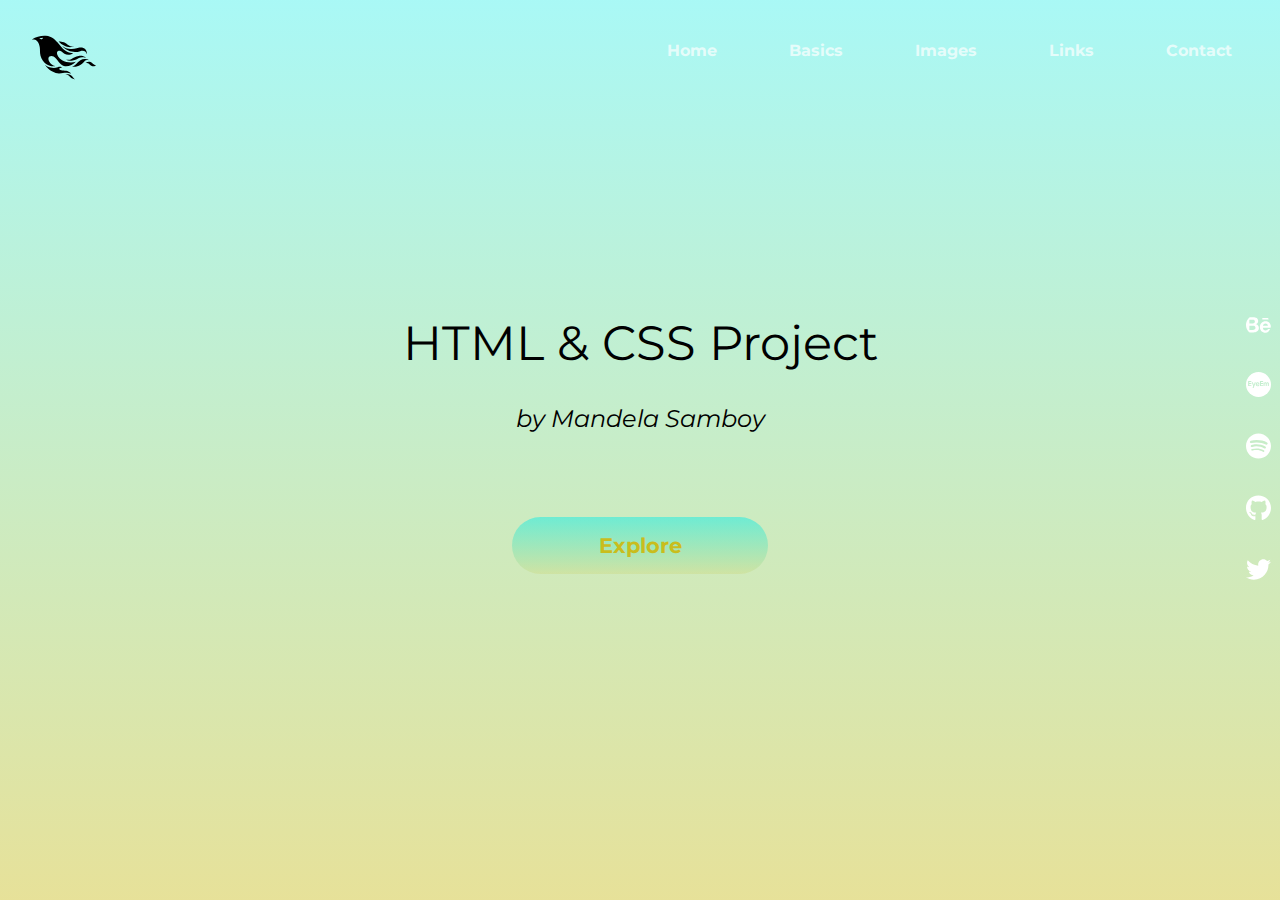
==== index.html @ d1c1d784 "Css compressed" ====
<!DOCTYPE html>
<html lang="en">
  <head>
    <!-- Meta -->
    <meta charset="UTF-8">
    <meta name="viewport" content="width=device-width, initial-scale=1.0">
    <meta http-equiv="X-UA-Compatible" content="ie=edge">
    <meta name="description" content="Website to improve skills creating layouts applying the latest features of HTML5  and CSS3. Applying an organized syntax in HTML and Positioning, Flexbox and Grid features in CSS.">
    <meta name="keywords" content="html, css, sass, layout, flex, grid">
    <!-- Title -->
    <title>Genesis Mandela | Make HTML & CSS easy</title>
    <!-- Style -->
    <link rel="stylesheet" href="css/min-main.css">
    <!-- Font -->
    <link href="https://fonts.googleapis.com/css2?family=Montserrat:ital,wght@0,400;0,500;1,300&family=Roboto&display=swap" rel="stylesheet">
    <!-- Google Analytics -->
    <script async src="https://www.googletagmanager.com/gtag/js?id=UA-159180375-1"></script>
    <script>
      window.dataLayer = window.dataLayer || [];

      function gtag() {
        dataLayer.push(arguments);
      }
      gtag('js', new Date());
      gtag('config', 'UA-159180375-1');
    </script>
  </head>
  <body>
    <!-- Header -->
    <header id="main-header" class="header-home">
      <!-- Navigation Menu -->
      <nav id="main-navigation">
        <ul id="nav-list">
          <li class="nav-item"><a class="nav-link" href="index.html">Home</a></li>
          <li class="nav-item"><a class="nav-link" href="web-pages-folder/basics.html">Basics</a></li>
          <li class="nav-item"><a class="nav-link" href="web-pages-folder/images.html">Images</a></li>
          <li class="nav-item"><a class="nav-link" href="web-pages-folder/links.html">Links</a></li>
          <li class="nav-item"><a class="nav-link" href="contact.html">Contact</a></li>
        </ul>
      <!-- Navigation Burger -->
        <div id="nav-burger">
          <div class="nav-burger-lines"></div>
          <div class="nav-burger-lines"></div>
          <div class="nav-burger-lines"></div>
        </div>
      <!-- Navigation Logo -->
        <a id="logo-container" href="index.html">
          <img id="logo-img" src="images/logo.svg" alt="main-logo">
        </a>
      </nav>
      <!-- Main Title -->
        <div id="title-container">
          <h1 id="main-title">
            <span class="span span-1">HTML & CSS Project</span>
            <span class="span span-2">by Mandela Samboy</span>
          </h1>
          <a class="btn" href="web-pages-folder/basics.html">Explore</a>
        </div>
      <!-- Social Media -->
        <div id="social-media-container">
          <a class="social-link" href="https://www.behance.net/mandelasamboy" target="_blank">
            <img class="social-img circle" src="images/behance.svg" alt="Behance"> </a>
          <a class="social-link" href="https://www.eyeem.com/u/genesismandela" target="_blank">
            <img class="social-img circle" src="images/eyeem.svg" alt="EyeEm"> </a>
          <a class="social-link" href="https://open.spotify.com/user/mande6910?si=Es1S-5dYRk6tEWAhIUSWEQ" target="_blank">
            <img class="social-img" src="images/spotify.svg" alt="Spotify"> </a>
          <a class="social-link" href="https://github.com/genesismandela" target="_blank">
            <img class="social-img" src="images/github.svg" alt="Github"> </a>
          <a class="social-link" href="https://twitter.com/EpcUzumaki" target="_blank">
            <img class="social-img" src="images/twitter.svg" alt="Twitter"> </a>
        </div>
    </header>
</body>
</html>
---- css/min-main.css ----
/* ** General ** */
*{border:0;box-sizing:border-box;font-size:16px;font-weight:400;margin:0;padding:0}body,html{height:100%;scroll-behavior:smooth;font-family:'Montserrat','Roboto',Helvetica,Arial,sans-serif}body{max-width:1600px;margin:0 auto;background-color:#fff;color:#000}h1,h2,h3,h4,h5,h6{padding:1.25rem}h1{font-size:3rem}h2{font-size:2.35rem}h3{font-size:2.2rem}h4{font-size:2rem}h5{font-size:1.75rem}h6{font-size:1.5rem}p{letter-spacing:1.6px;line-height:1.4;padding:.5rem .8rem;margin-bottom:.5rem}#main-header{height:100vh;display:flex;flex-direction:column;justify-content:center;text-align:center;background-position:center;background-size:cover;background-repeat:no-repeat;position:relative}#main-header p{font-weight:500}#main-navigation{width:100%;position:absolute;top:0;width:100%;height:100px;display:flex;flex-direction:row;align-items:center}#nav-list{position:absolute;right:0;padding:.75rem;display:flex;flex-direction:row;justify-content:space-around}.nav-item{list-style:none;width:33%;cursor:pointer}.nav-link{text-decoration:none;padding:2.25rem;font-size:1rem;font-weight:700}.nav-link:link,:visited{color:rgba(255,255,255,0.71)}.nav-link:hover{color:rgba(162,32,23,0.67)}#nav-burger{position:absolute;right:.75rem;width:4rem;display:none}.nav-burger-lines{width:50%;height:2.5px;background-color:#fff;border-radius:5px 5px;margin:.5rem auto}#logo-container{position:absolute;left:2rem;top:2rem;width:4rem}#title-container{display:flex;flex-direction:column;justify-content:center;text-align:center;height:100%;width:100%;background:linear-gradient(rgba(17,236,229,0.36),rgba(201,189,29,0.45))}@media all and (max-width: 767px){#nav-list{display:flex;flex-direction:column;justify-content:space-around;text-align:center;position:absolute;top:0;height:100vh;width:100%;background:linear-gradient(rgba(17,236,229,0.99),rgba(201,189,29,0.99));visibility:hidden}.nav-item{display:flex;justify-content:center;text-align:center;margin:0 auto}.nav-link{margin:0 auto;text-align:center}#nav-burger{display:none;cursor:pointer}#title-container{padding:inherit;border:inherit}}#social-media-container{display:flex;justify-content:space-around;position:absolute;bottom:0;width:100%}.social-link{width:25px;margin:1rem}.social-img{width:100%}.circle{border-radius:50%}@media all and (min-width: 475px){#social-media-container{width:75%;right:0;left:0;margin-right:auto;margin-left:auto}}@media all and (min-width: 600px){#social-media-container{width:65%;right:0;left:0;margin-right:auto;margin-left:auto}}@media all and (min-width: 768px){#social-media-container{flex-direction:column;justify-content:space-around;text-align:right;width:50px;left:inherit;margin:0;margin-left:2rem;right:0;bottom:inherit}.social-links{width:25px;margin:0 auto;margin-top:.5rem;margin-bottom:.5rem}}
/* ** Relative ** */
.trio-header{background-image:url(../images/scotland-forest.jpg);margin-bottom:2rem}main{max-width:900px;margin:0 auto}.footer-navigation{position:relative;display:flex;flex-direction:column;justify-content:center;text-align:center;padding:5rem;margin:3rem 0;background:linear-gradient(rgba(17,236,229,0.16),rgba(201,189,29,0.25))}.footer-navigation__bg-video{position:absolute;top:0;left:0;width:100%;height:100%;z-index:-1}.footer-navigation__content{height:100%;width:100%;object-fit:cover}.footer-navigation__list{width:100%;padding:0;list-style:none;margin:1rem 0}.footer-navigation__item{text-align:center}.footer-navigation__link{color:rgba(255,255,255,0.71);font-size:2rem;padding:1.5rem;text-align:center;text-decoration:none;display:inline-block;transition:all .5s}.footer-navigation__link:hover{color:rgba(162,32,23,0.67);transform:scale(1.2)}footer{height:100px;background-color:#000;color:#fff;font-size:2rem;display:flex;justify-content:center;text-align:center}footer p{margin:auto 0}
/* ** Home ** */
.header-home{background-image:url(../images/scotland.jpg)}.span{display:block;margin:0 auto;padding:1rem}.span-1{font-size:3rem;animation:moveInRightLarge 2s ease backwards}.span-2{font-size:1.5rem;font-style:italic;animation:moveInBottom 1.5s ease .5s backwards}.btn{display:inline-block;background:linear-gradient(rgba(17,236,229,0.5),rgba(201,189,29,0.15));margin:3rem auto;font-size:1.3rem;font-weight:700;padding:1rem 0;border-radius:50px;width:50%;text-decoration:none;color:rgba(201,189,29);transition:1s ease}.btn:hover{transform:scale(1.1);color:#a09717;background:linear-gradient(rgba(201,189,29,0.5),rgba(17,236,229,0.15))}@keyframes moveInRightLarge{0%{opacity:1%;-webkit-transform:translateX(10rem);transform:translateX(10rem)}100%{opacity:100%;-webkit-transform:translateX(0);transform:translateX(0)}}@keyframes moveInBottom{0%{opacity:1%;-webkit-transform:translateY(5rem);transform:translateY(5rem)}100%{opacity:100%;-webkit-transform:translateY(0);transform:translateY(0)}}@keyframes moveInLeftShort{0%{opacity:1%;-webkit-transform:translateX(-3rem);transform:translateX(-3rem)}100%{opacity:100%;-webkit-transform:translateX(0);transform:translateX(0)}}@media (min-width: 600px){.btn:link,.btn:visited{width:30%}}@media (min-width: 768px){.btn:link,.btn:visited{width:20%}}
/* ** Basics ** */
.intro-container p{letter-spacing:1.6px;line-height:1.4;padding:.5rem .8rem;margin-bottom:.5rem}.night-basket{width:100%;margin:1.25rem 0}#lists-container{display:flex;flex-direction:column;justify-content:center;background-image:linear-gradient(to right bottom,rgba(17,236,229,0.36),rgba(201,189,29,0.45)),url(../../images/night-basketball.jpg);background-size:cover;background-position:center;margin:2rem 0;clip-path:polygon(0 5%,100% 0,100% 95%,0 100%);padding:5rem 0}#lists-container h2{margin-top:1rem;text-align:center}.lists-container{display:flex;flex-wrap:wrap;margin:2rem 0}.lists-container > div{width:90%}.lists-container ol,ul{list-style-position:inside;padding:1rem}.list{border-left:1px solid #fff;border-radius:3px;margin:1rem auto;width:95%;background-color:hsla(0,100%,97%,0.829);color:#000;box-shadow:.5rem 1rem 4px hsla(126,4%,38%,0.39);transition:all 1s}.list:hover{transform:scale(1.1);box-shadow:.7rem 1.2rem 7px hsla(140,3%,21%,0.89)}.lists-container li{font-size:.8rem;padding:.65rem}.lists-container p{margin:.7rem;padding-bottom:1rem;border-bottom:.75px solid #000}.tip{font-size:.7rem}@media all and (min-width: 768px){.lists-container > div{width:40%;margin:0 auto}.unordered-list,.ordered-list{margin:0 1rem}}
/* ** Images ** */
.art-container{display:flex;flex-direction:column;margin-top:2rem;margin-bottom:2rem}.photos-container{display:grid;grid-template-columns:1;text-align:center;justify-content:space-around;align-self:center;text-decoration:none;width:100%;margin:2rem 0}.photo{width:100%;margin-bottom:1rem}.photos-container p{letter-spacing:1.6px;line-height:1.4;padding:.5rem .8rem;margin-bottom:.5rem}@media all and (min-width: 834px){.photos-container{width:100%;grid-gap:20px;grid-template-columns:2;grid-template-rows:2;grid-template-areas:'one two' 'three four'}.photo{margin-bottom:0}.photo-1{grid-area:one}.photo-2{grid-area:two}.photo-3{grid-area:three}.photo-4{grid-area:four}}.composition{width:100%;position:relative}.composition h2{margin-bottom:1.5rem}.composition img{width:100%}.ultra-family{float:left;padding-right:1.5rem;padding-bottom:1.5rem;margin:0 auto;width:100%;max-width:500px}
/* ** Links ** */
#title-container p{font-size:calc(15px + (20 - 15) *((100vw - 320px)/(1600 - 320)));width:70%;margin:0 auto}.links-container{background-color:hsla(0,0%,85%,0.712);box-shadow:1px 2px 6px #444;padding:3rem 0}.absolute{margin-bottom:1rem}.links-container h2{text-align:center;margin-top:1.25rem}.links-container p{margin:1.5rem 0}.back-panel{width:90%;margin:0 auto}.links-container ul{display:flex;flex-wrap:wrap;justify-content:space-evenly;text-align:center}.links-container ul li{padding:.5rem;display:flex;justify-content:center;width:40%;height:200px;list-style:none;margin-top:1.25rem;margin-bottom:1.25rem;box-shadow:1px 1px 1px 1px #d4c624a1;border-radius:4px}.links-container ul li a{align-self:center;font-size:1.75rem;text-decoration:none;color:#fff;box-shadow:1px 1px 1px 1px hsla(177,94%,52%,0.631);padding:1.1rem;border-radius:3px;transition:all .5s}.links-container ul li a:hover{transform:scale(1.1);background-color:hsla(55,71%,49%,0.25)}.links{background-position:center;background-size:cover}.gallery{background-image:url(../../images/art-wall.jpg)}.projects{background-image:url(../../images/sunset.jpg)}.playlist{background-image:url(../../images/kick-ass.jpg)}.basics{background-image:url(../../images/night-basketball.jpg)}.images{background-image:url(../../images/ultra-brazil.jpg)}.home{background-image:url(../../images/scotland.jpg)}.about{background-image:url(../../images/genesis-mandela.jpg);filter:blur(8px);-webkit-filter:blur(8px)}.soon{background-image:url(../../images/pyg.jpg);background-position:top;filter:blur(6px);-webkit-filter:blur(6px)}.contact{background-image:url(../../images/el-nido.jpg)}@media all and (max-width: 600px){.links-container ul li{width:90%}}
/* ** Contact ** */
.header-contact{background-image:url(../images/el-nido.jpg);height:100%}#contact-card-container{width:100%;height:100vh;display:flex;flex-direction:column;justify-content:center;text-align:center;margin:0 auto;background:linear-gradient(rgba(17,236,229,0.36),rgba(201,189,29,0.45))}.my-info{color:#fff}.my-info h1{font-size:2rem;padding:.75rem}.my-info p{text-align:center}.my-info a{color:#fff;cursor:pointer}#contact{margin:.5rem auto 0;width:70%}.input-field{padding:.4rem;color:#fff}input,textarea{text-align:center;justify-content:center;padding:.5rem;border-radius:5px;opacity:.5}input[type="submit"]{cursor:pointer}
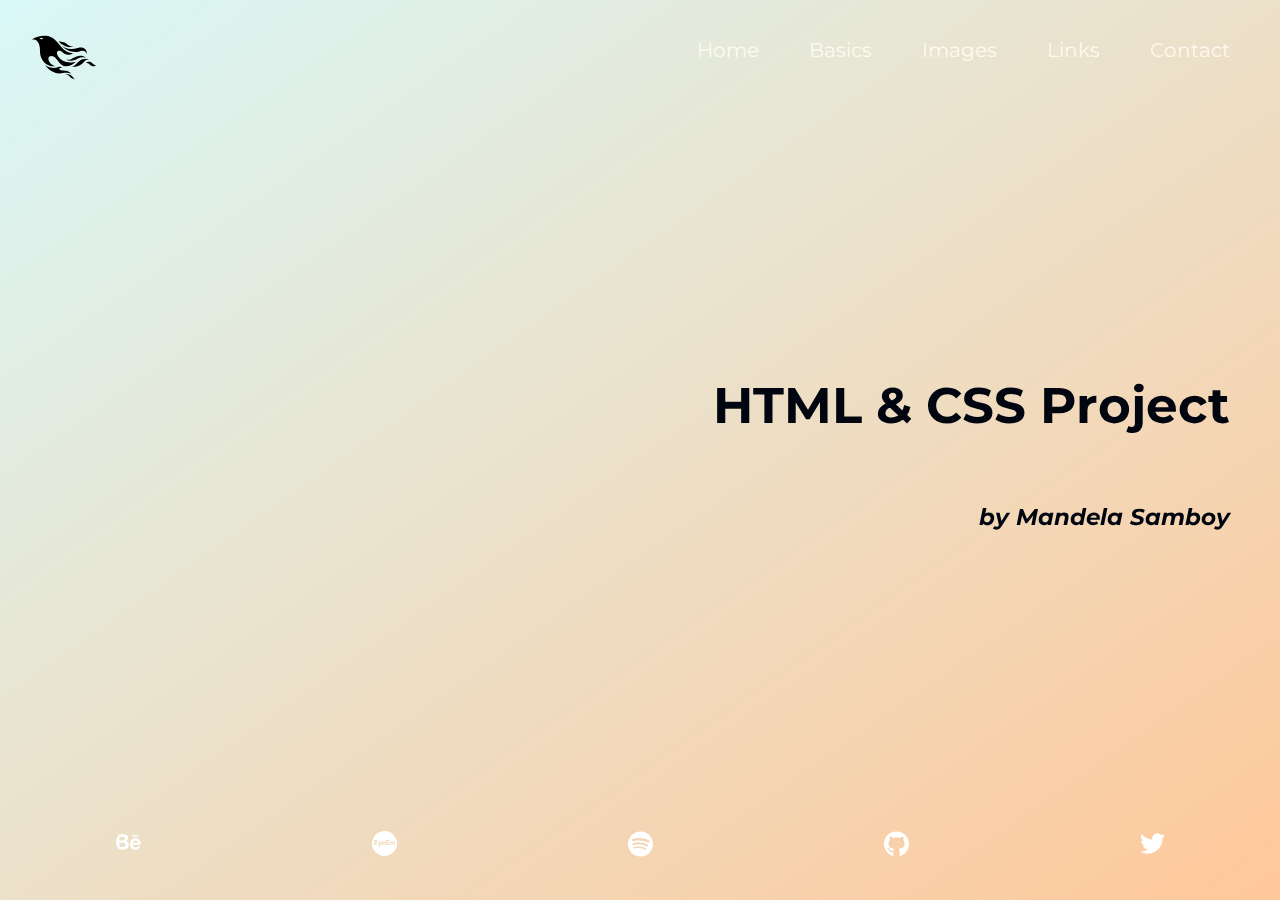
==== commit 70941ad4: "2. Day of changes with SASS" ====
--- a/index.html
+++ b/index.html
@@ -10,7 +10,7 @@
     <!-- Title -->
     <title>Genesis Mandela | Make HTML & CSS easy</title>
     <!-- Style -->
-    <link rel="stylesheet" href="css/min-main.css">
+    <link rel="stylesheet" href="css/main.min.css">
     <!-- Font -->
     <link href="https://fonts.googleapis.com/css2?family=Montserrat:ital,wght@0,400;0,500;1,300&family=Roboto&display=swap" rel="stylesheet">
     <!-- Google Analytics -->
@@ -27,48 +27,117 @@
   </head>
   <body>
     <!-- Header -->
-    <header id="main-header" class="header-home">
+    <header class="header">
       <!-- Navigation Menu -->
-      <nav id="main-navigation">
-        <ul id="nav-list">
-          <li class="nav-item"><a class="nav-link" href="index.html">Home</a></li>
-          <li class="nav-item"><a class="nav-link" href="web-pages-folder/basics.html">Basics</a></li>
-          <li class="nav-item"><a class="nav-link" href="web-pages-folder/images.html">Images</a></li>
-          <li class="nav-item"><a class="nav-link" href="web-pages-folder/links.html">Links</a></li>
-          <li class="nav-item"><a class="nav-link" href="contact.html">Contact</a></li>
+      <nav class="navigation">
+        <ul class="navigation__list">
+          <li class="navigation__item"><a class="navigation__link" href="index.html">Home</a></li>
+          <li class="navigation__item"><a class="navigation__link" href="basics.html">Basics</a></li>
+          <li class="navigation__item"><a class="navigation__link" href="images.html">Images</a></li>
+          <li class="navigation__item"><a class="navigation__link" href="links.html">Links</a></li>
+          <li class="navigation__item"><a class="navigation__link navigation__link--blue" href="contact.html">Contact</a></li>
         </ul>
       <!-- Navigation Burger -->
-        <div id="nav-burger">
-          <div class="nav-burger-lines"></div>
-          <div class="nav-burger-lines"></div>
-          <div class="nav-burger-lines"></div>
+        <div class="burger">
+          <div class="burger__lines"></div>
+          <div class="burger__lines"></div>
+          <div class="burger__lines"></div>
         </div>
       <!-- Navigation Logo -->
-        <a id="logo-container" href="index.html">
-          <img id="logo-img" src="images/logo.svg" alt="main-logo">
+        <a class="logo" href="index.html">
+          <img class="logo__img" src="images/logo.svg" alt="logo">
         </a>
       </nav>
       <!-- Main Title -->
-        <div id="title-container">
-          <h1 id="main-title">
-            <span class="span span-1">HTML & CSS Project</span>
-            <span class="span span-2">by Mandela Samboy</span>
+        <div class="title title--index">
+          <h1 class="heading-primary">
+            <span class="title__span title__span--1">HTML & CSS Project</span>
+            <span class="title__span title__span--2">by Mandela Samboy</span>
           </h1>
-          <a class="btn" href="web-pages-folder/basics.html">Explore</a>
         </div>
       <!-- Social Media -->
-        <div id="social-media-container">
-          <a class="social-link" href="https://www.behance.net/mandelasamboy" target="_blank">
-            <img class="social-img circle" src="images/behance.svg" alt="Behance"> </a>
-          <a class="social-link" href="https://www.eyeem.com/u/genesismandela" target="_blank">
-            <img class="social-img circle" src="images/eyeem.svg" alt="EyeEm"> </a>
-          <a class="social-link" href="https://open.spotify.com/user/mande6910?si=Es1S-5dYRk6tEWAhIUSWEQ" target="_blank">
-            <img class="social-img" src="images/spotify.svg" alt="Spotify"> </a>
-          <a class="social-link" href="https://github.com/genesismandela" target="_blank">
-            <img class="social-img" src="images/github.svg" alt="Github"> </a>
-          <a class="social-link" href="https://twitter.com/EpcUzumaki" target="_blank">
-            <img class="social-img" src="images/twitter.svg" alt="Twitter"> </a>
-        </div>
+        <div class="social-profile">
+          <a class="social-profile__link" href="https://www.behance.net/mandelasamboy" target="_blank">
+            <img class="social-profile__img social-profile__img--circle" src="images/behance.svg" alt="Behance"> </a>
+          <a class="social-profile__link" href="https://www.eyeem.com/u/genesismandela" target="_blank">
+            <img class="social-profile__img social-profile__img--circle" src="images/eyeem.svg" alt="EyeEm"> </a>
+          <a class="social-profile__link" href="https://open.spotify.com/user/mande6910?si=Es1S-5dYRk6tEWAhIUSWEQ" target="_blank">
+            <img class="social-profile__img" src="images/spotify.svg" alt="Spotify"> </a>
+          <a class="social-profile__link" href="https://github.com/genesismandela" target="_blank">
+            <img class="social-profile__img" src="images/github.svg" alt="Github"> </a>
+          <a class="social-profile__link" href="https://twitter.com/EpcUzumaki" target="_blank">
+            <img class="social-profile__img" src="images/twitter.svg" alt="Twitter"> </a>
+        </div> 
     </header>
+    <main></main>
 </body>
 </html>
+ <!--
+        <section class="grid-test">
+            <div class="row">
+                <div class="col-1-of-2">
+                    Col 1 of 2
+                </div>
+                <div class="col-1-of-2">
+                    Col 1 of 2
+                </div>
+            </div>
+
+            <div class="row">
+                <div class="col-1-of-3">
+                    Col 1 of 3
+                </div>
+                <div class="col-1-of-3">
+                    Col 1 of 3
+                </div>
+                <div class="col-1-of-3">
+                    Col 1 of 3
+                </div>
+            </div>
+
+            <div class="row">
+                <div class="col-1-of-3">
+                    Col 1 of 3
+                </div>
+                <div class="col-2-of-3">
+                    Col 2 of 3
+                </div>
+            </div>
+
+            <div class="row">
+                <div class="col-1-of-4">
+                    Col 1 of 4
+                </div>
+                <div class="col-1-of-4">
+                    Col 1 of 4
+                </div>
+                <div class="col-1-of-4">
+                    Col 1 of 4
+                </div>
+                <div class="col-1-of-4">
+                    Col 1 of 4
+                </div>
+            </div>
+            
+            <div class="row">
+                <div class="col-1-of-4">
+                    Col 1 of 4
+                </div>
+                <div class="col-1-of-4">
+                    Col 1 of 4
+                </div>
+                <div class="col-2-of-4">
+                    Col 2 of 4
+                </div>
+            </div>
+
+            <div class="row">
+                <div class="col-1-of-4">
+                    Col 1 of 4
+                </div>
+                <div class="col-3-of-4">
+                    Col 3 of 4
+                </div>
+            </div>
+        </section>
+        -->--- a/css/main.min.css
+++ b/css/main.min.css
@@ -0,0 +1 @@
+@keyframes moveInLeft{0%{opacity:0;transform:translateX(-10rem)}100%{opacity:1;transform:translate(0)}}@keyframes makeAppear{0%{opacity:0}100%{opacity:1}}*,*::after,*::before{margin:0;padding:0;box-sizing:inherit}html{font-size:62.5%}body{box-sizing:border-box;max-width:1600px;background-color:#fffaf0;color:#00050f}main{width:100%}img{width:100%}body{font-family:'Montserrat', 'Roboto', Helvetica, Arial, sans-serif;font-weight:400;font-size:16px;line-height:1.7;color:#00050f}.title{display:flex;flex-direction:column;justify-content:center;text-align:right;height:100%;width:100%;background-position:center;background-size:cover;background-repeat:no-repeat;padding-right:2.5rem}.title--index{background-image:linear-gradient(to bottom right, rgba(179,246,255,0.5), rgba(255,150,67,0.5)),url(../images/scotland.jpg)}.title__span{display:block;margin:0 auto;padding:2.5rem;backface-visibility:hidden}.title__span--1{font-size:5rem;animation:moveInLeft 1.5s ease backwards}.title__span--2{font-size:2.3rem;font-style:italic;animation:moveInLeft 2s ease 1s backwards;padding:2.5rem}.main-text{margin:5rem 0}.main-text>*{font-size:1.6rem;margin-bottom:2.5rem}.heading-secondary{font-size:5rem;text-align:center;margin:10rem 0;letter-spacing:.2rem}.heading-tertiary{font-size:3rem;text-align:center;margin:2.5rem}.heading-quartiary{font-size:2rem;text-align:center;padding:1rem}.span{text-transform:uppercase;display:block;width:25rem;margin:0 auto;text-align:center}.span--parental{background-color:black;color:white;font-size:2rem;letter-spacing:1.5rem;text-align:center}.span--advisory{background-color:white;color:black;font-size:3rem;letter-spacing:1.2rem;text-align:center}.span--explicit{background-color:black;color:white;font-size:1rem;letter-spacing:.8rem;text-align:center}.u-margin-bottom-big{margin-bottom:10rem}.u-margin-bottom-medium{margin-bottom:5rem}.u-margin-bottom-small{margin-bottom:2.5rem}.burger{position:absolute;right:1rem;width:6.4rem}@media (min-width: 768px){.burger{display:none;cursor:pointer}}.burger__lines{height:.25rem;width:50%;background-color:#fffaf0;border-radius:5px;margin:.5em}.logo{position:absolute;left:3.2rem;top:3.2rem;width:6.4rem}.social-profile{display:flex;justify-content:space-around;position:absolute;bottom:0;width:100%;animation:makeAppear 1.5s ease 3s backwards}.social-profile__link{backface-visibility:hidden;margin:2.5rem;width:4.5rem}.social-profile__img{width:100%;padding:1rem;transition:all ease-out 1s}.social-profile__img--circle{border-radius:50%}.social-profile__img:hover{transform:scale(1.5)}.row{max-width:114rem;margin:0 auto}.row:not(:last-child){margin-bottom:6rem}.row::after{content:"";display:table;clear:both}.row [class^="col-"]{float:left}.row [class^="col-"]:not(:last-child){margin-right:6rem}.row .col-1-of-2{width:calc((100% - 6rem) /2)}.row .col-1-of-3{width:calc((100% - 2 * 6rem) / 3)}.row .col-2-of-3{width:calc(2 * ((100% - 2 * 6rem) / 3) + 6rem)}.row .col-1-of-4{width:calc((100% - 3 * 6rem) / 4)}.row .col-2-of-4{width:calc(2 * ((100% - 3 * 6rem) / 4) + 6rem)}.row .col-3-of-4{width:calc(3 * ((100% - 3 * 6rem) / 4) + 2 * 6rem)}header{display:flex;flex-direction:column;height:100vh;justify-content:center;position:relative;text-align:center}.navigation{display:flex;flex-direction:row;align-items:center;width:100%;position:absolute;top:0;height:10rem;animation:makeAppear 1.5s ease 3s backwards}.navigation__list{display:flex;flex-direction:row;justify-content:space-around;padding:2.5rem;position:absolute;right:0}@media all and (max-width: 767px){.navigation__list{visibility:hidden}}.navigation__item{list-style:none;width:33%;cursor:pointer}.navigation__link{font-size:2rem;text-decoration:none;padding:2.5rem;transition:all ease 1s}.navigation__link:link{color:#fffaf0}.navigation__link:visited{color:#fffaf0}.navigation__link:hover{color:#b37647;transform:scaleX(1.5)}.navigation__link--blue:hover{color:#59a8b3}.section-intro{max-width:900px;margin:0 auto}.section-music{color:#fffaf0;background-color:rgba(0,5,15,0.95);padding:5rem}.section-music__card{border-radius:5px;background-position:center;background-size:cover;background-repeat:no-repeat;padding:5rem}.section-music__card--parental{background-image:linear-gradient(to left bottom, rgba(89,168,179,0.5), rgba(179,246,255,0.5)),url(../images/ultra-effects.jpg)}.section-music__card--homies{background-image:linear-gradient(to left bottom, rgba(179,118,71,0.5), rgba(255,150,67,0.5)),url(../images/ultra-madness.jpg)}
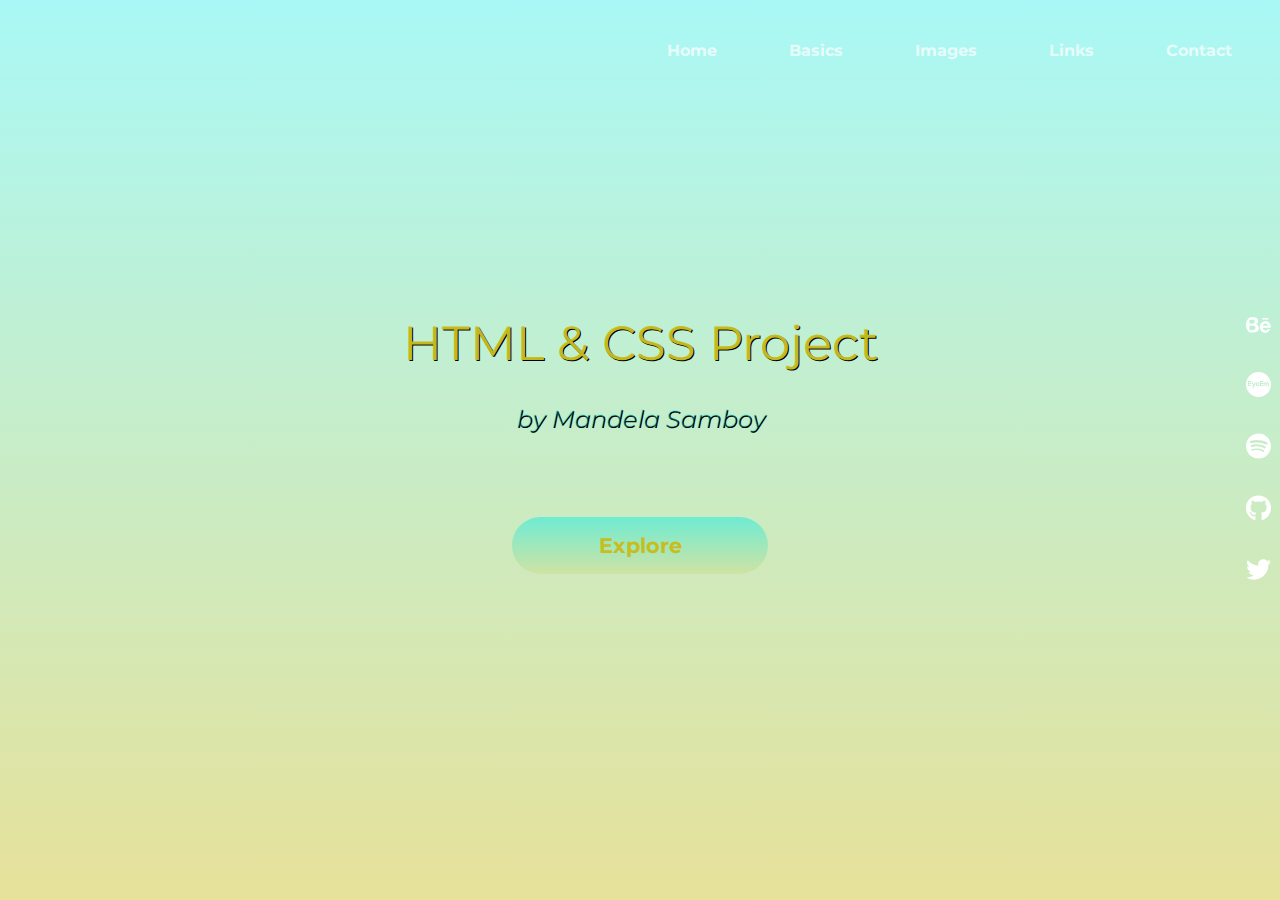
==== commit d829f210: "Few changes" ====
--- a/index.html
+++ b/index.html
@@ -10,7 +10,8 @@
     <!-- Title -->
     <title>Genesis Mandela | Make HTML & CSS easy</title>
     <!-- Style -->
-    <link rel="stylesheet" href="css/main.min.css">
+    <link rel="stylesheet" href="css/main-style.css">
+    <link rel="stylesheet" href="css/index.css">
     <!-- Font -->
     <link href="https://fonts.googleapis.com/css2?family=Montserrat:ital,wght@0,400;0,500;1,300&family=Roboto&display=swap" rel="stylesheet">
     <!-- Google Analytics -->
@@ -27,117 +28,50 @@
   </head>
   <body>
     <!-- Header -->
-    <header class="header">
+    <header id="main-header" class="header-home">
       <!-- Navigation Menu -->
-      <nav class="navigation">
-        <ul class="navigation__list">
-          <li class="navigation__item"><a class="navigation__link" href="index.html">Home</a></li>
-          <li class="navigation__item"><a class="navigation__link" href="basics.html">Basics</a></li>
-          <li class="navigation__item"><a class="navigation__link" href="images.html">Images</a></li>
-          <li class="navigation__item"><a class="navigation__link" href="links.html">Links</a></li>
-          <li class="navigation__item"><a class="navigation__link navigation__link--blue" href="contact.html">Contact</a></li>
+      <nav id="main-navigation">
+        <ul id="nav-list">
+          <li class="nav-item"><a class="nav-link" href="index.html">Home</a></li>
+          <li class="nav-item"><a class="nav-link" href="web-pages-folder/basics.html">Basics</a></li>
+          <li class="nav-item"><a class="nav-link" href="web-pages-folder/images.html">Images</a></li>
+          <li class="nav-item"><a class="nav-link" href="web-pages-folder/links.html">Links</a></li>
+          <li class="nav-item"><a class="nav-link" href="contact.html">Contact</a></li>
         </ul>
       <!-- Navigation Burger -->
-        <div class="burger">
-          <div class="burger__lines"></div>
-          <div class="burger__lines"></div>
-          <div class="burger__lines"></div>
+        <div id="nav-burger">
+          <div class="nav-burger-lines"></div>
+          <div class="nav-burger-lines"></div>
+          <div class="nav-burger-lines"></div>
         </div>
       <!-- Navigation Logo -->
-        <a class="logo" href="index.html">
-          <img class="logo__img" src="images/logo.svg" alt="logo">
+        <a id="logo-container" href="index.html">
+          <img id="logo-img" src="images/logo.svg" alt="main-logo">
         </a>
       </nav>
       <!-- Main Title -->
-        <div class="title title--index">
-          <h1 class="heading-primary">
-            <span class="title__span title__span--1">HTML & CSS Project</span>
-            <span class="title__span title__span--2">by Mandela Samboy</span>
+        <div id="title-container">
+          <h1 id="main-title">
+            <span class="span span-1">HTML & CSS Project</span>
+            <span class="span span-2">by Mandela Samboy</span>
           </h1>
+          <a class="btn" href="web-pages-folder/basics.html">Explore</a>
         </div>
       <!-- Social Media -->
-        <div class="social-profile">
-          <a class="social-profile__link" href="https://www.behance.net/mandelasamboy" target="_blank">
-            <img class="social-profile__img social-profile__img--circle" src="images/behance.svg" alt="Behance"> </a>
-          <a class="social-profile__link" href="https://www.eyeem.com/u/genesismandela" target="_blank">
-            <img class="social-profile__img social-profile__img--circle" src="images/eyeem.svg" alt="EyeEm"> </a>
-          <a class="social-profile__link" href="https://open.spotify.com/user/mande6910?si=Es1S-5dYRk6tEWAhIUSWEQ" target="_blank">
-            <img class="social-profile__img" src="images/spotify.svg" alt="Spotify"> </a>
-          <a class="social-profile__link" href="https://github.com/genesismandela" target="_blank">
-            <img class="social-profile__img" src="images/github.svg" alt="Github"> </a>
-          <a class="social-profile__link" href="https://twitter.com/EpcUzumaki" target="_blank">
-            <img class="social-profile__img" src="images/twitter.svg" alt="Twitter"> </a>
-        </div> 
+        <div id="social-media-container">
+          <a class="social-link" href="https://www.behance.net/mandelasamboy" target="_blank">
+            <img class="social-img circle" src="images/behance.svg" alt="Behance"> </a>
+          <a class="social-link" href="https://www.eyeem.com/u/genesismandela" target="_blank">
+            <img class="social-img circle" src="images/eyeem.svg" alt="EyeEm"> </a>
+          <a class="social-link" href="https://open.spotify.com/user/mande6910?si=Es1S-5dYRk6tEWAhIUSWEQ" target="_blank">
+            <img class="social-img" src="images/spotify.svg" alt="Spotify"> </a>
+          <a class="social-link" href="https://github.com/genesismandela" target="_blank">
+            <img class="social-img" src="images/github.svg" alt="Github"> </a>
+          <a class="social-link" href="https://twitter.com/EpcUzumaki" target="_blank">
+            <img class="social-img" src="images/twitter.svg" alt="Twitter"> </a>
+        </div>
     </header>
-    <main></main>
+    <!-- Javascript -->
+    <script src="main.js"></script>
 </body>
 </html>
- <!--
-        <section class="grid-test">
-            <div class="row">
-                <div class="col-1-of-2">
-                    Col 1 of 2
-                </div>
-                <div class="col-1-of-2">
-                    Col 1 of 2
-                </div>
-            </div>
-
-            <div class="row">
-                <div class="col-1-of-3">
-                    Col 1 of 3
-                </div>
-                <div class="col-1-of-3">
-                    Col 1 of 3
-                </div>
-                <div class="col-1-of-3">
-                    Col 1 of 3
-                </div>
-            </div>
-
-            <div class="row">
-                <div class="col-1-of-3">
-                    Col 1 of 3
-                </div>
-                <div class="col-2-of-3">
-                    Col 2 of 3
-                </div>
-            </div>
-
-            <div class="row">
-                <div class="col-1-of-4">
-                    Col 1 of 4
-                </div>
-                <div class="col-1-of-4">
-                    Col 1 of 4
-                </div>
-                <div class="col-1-of-4">
-                    Col 1 of 4
-                </div>
-                <div class="col-1-of-4">
-                    Col 1 of 4
-                </div>
-            </div>
-            
-            <div class="row">
-                <div class="col-1-of-4">
-                    Col 1 of 4
-                </div>
-                <div class="col-1-of-4">
-                    Col 1 of 4
-                </div>
-                <div class="col-2-of-4">
-                    Col 2 of 4
-                </div>
-            </div>
-
-            <div class="row">
-                <div class="col-1-of-4">
-                    Col 1 of 4
-                </div>
-                <div class="col-3-of-4">
-                    Col 3 of 4
-                </div>
-            </div>
-        </section>
-        -->--- a/css/main-style.css
+++ b/css/main-style.css
@@ -0,0 +1,274 @@
+/******** BROWSER RESETS ********/
+* {
+  border: 0;
+  box-sizing: border-box;
+  font-size: 16px;
+  font-weight: normal;
+  margin: 0;
+  padding: 0;
+}
+
+body,
+html {
+  height: 100%;
+  scroll-behavior: smooth;
+  font-family: 'Montserrat', 'Roboto', Helvetica, Arial, sans-serif;
+}
+
+body {
+  max-width: 1600px;
+  margin: 0 auto;
+  background-color: white;
+  color: black;
+}
+
+/******** GENERAL STYLES ********/
+
+h1,
+h2,
+h3,
+h4,
+h5,
+h6 {
+  padding: 1.25rem;
+}
+
+h1 {
+  font-size: 3rem;
+}
+
+h2 {
+  font-size: 2.35rem;
+}
+
+h3 {
+  font-size: 2.20rem;
+}
+
+h4 {
+  font-size: 2rem;
+}
+
+h5 {
+  font-size: 1.75rem;
+}
+
+h6 {
+  font-size: 1.5rem;
+}
+
+p {
+  letter-spacing: 1.6;
+  line-height: 1.4;
+  padding: .5rem 0.8rem;
+  margin-bottom: .5rem;
+}
+
+/******** HEADER ********/
+#main-header {
+  height: 100vh;
+  display: flex;
+  flex-direction: column;
+  justify-content: center;
+  text-align: center;
+  background-position: center;
+  background-size: cover;
+  background-repeat: no-repeat;
+  position: relative;
+}
+
+#main-header p{
+  font-weight: 500;
+}
+
+/******** Navigation Menu ********/
+#main-navigation {
+  width: 100%;
+  position: absolute;
+  top: 0;
+  width: 100%;
+  height: 100px;
+  display: flex;
+  flex-direction: row;
+  align-items: center;
+}
+
+#nav-list {
+  position: absolute;
+  right: 0;
+  padding: .75rem;
+  display: flex;
+  flex-direction: row;
+  justify-content: space-around;
+}
+
+.nav-item {
+  list-style: none;
+  width: 33%;
+  cursor: pointer;
+}
+
+.nav-link {
+  text-decoration: none;
+  padding: 2.25rem;
+  font-size: 1rem;
+  font-weight: bold;
+}
+
+.nav-link:link, :visited {
+  color: rgba(255, 255, 255, 0.71);
+}
+
+.nav-link:hover {
+  color: rgba(162, 32, 23, 0.67);
+}
+
+
+#nav-burger {
+  position: absolute;
+  right: 0.75rem;
+  width: 4rem;
+  display: none;
+}
+
+.nav-burger-lines {
+  width: 50%;
+  height: 2.5px;
+  background-color: #fff;
+  border-radius: 5px 5px;
+  margin: 0.5rem auto;
+}
+
+#logo-container {
+  position: absolute;
+  left: 2rem;
+  top: 2rem;
+  width: 4rem;
+  display: none;
+}
+
+#title-container {
+  display: flex;
+  flex-direction: column;
+  justify-content: center;
+  text-align: center;
+  height: 100%;
+  width: 100%;
+  background: linear-gradient(rgba(17, 236, 229, 0.36),rgba(201, 189, 29, 0.45));
+}
+
+.span {
+  text-shadow: 1px 1px black;
+}
+
+.span-1 {
+  color: rgba(201, 189, 29, 0.99);
+}
+
+.span-2 {
+  color: rgba(17, 236, 229, 0.36);
+}
+
+
+@media all and (max-width: 767px) {
+  #nav-list {
+    display: flex;
+    flex-direction: column;
+    justify-content: space-around;
+    text-align: center;
+    position: absolute;
+    top: 0;
+    height: 100vh;
+    width: 100%;
+    background: linear-gradient(rgba(17, 236, 229, 0.99),rgba(201, 189, 29, 0.99));
+    visibility: hidden;
+  }
+
+  .nav-item {
+    display: flex;
+    justify-content: center;
+    text-align: center;
+    margin: 0 auto;
+  }
+
+  .nav-link {
+    margin: 0 auto;
+    text-align: center;
+  }
+
+  #nav-burger {
+    display: block;
+    cursor: pointer;
+  }
+
+  #title-container {
+    padding: inherit;
+    border: inherit;
+  }
+}
+
+
+/******** Social Media ********/
+#social-media-container {
+  display: flex;
+  justify-content: space-around;
+  position: absolute;
+  bottom: 0;
+  width: 100%;
+}
+
+.social-link {
+  width: 25px;
+  margin: 1rem;
+}
+
+.social-img {
+  width: 100%;
+}
+
+.circle {
+  border-radius: 50%;
+}
+
+/******** Social Media - Responsive ********/
+
+@media all and (min-width: 475px) {
+  #social-media-container {
+    width: 75%;
+    right: 0;
+    left: 0;
+    margin-right: auto;
+    margin-left: auto;
+  }
+}
+
+@media all and (min-width: 600px) {
+  #social-media-container {
+    width: 65%;
+    right: 0;
+    left: 0;
+    margin-right: auto;
+    margin-left: auto;
+  }
+}
+
+@media all and (min-width: 768px) {
+  #social-media-container {
+    flex-direction: column;
+    justify-content: space-around;
+    text-align: right;
+    width: 50px;
+    left: inherit;
+    margin: 0;
+    margin-left: 2rem;
+    right: 0;
+    bottom: inherit;
+  }
+
+  .social-links {
+    width: 25px;
+    margin: 0 auto;
+    margin-top: 0.5rem;
+    margin-bottom: 0.5rem;
+  }
+}--- a/css/index.css
+++ b/css/index.css
@@ -0,0 +1,125 @@
+.header-home {
+  background-image: url(../images/scotland.jpg);
+}
+
+.span {
+  display: block;
+  margin: 0 auto;
+  padding: 1rem;
+}
+
+.span-1 {
+  font-size: 3rem;
+  animation: moveInRightLarge 2s ease backwards;
+}
+
+.span-2 {
+  font-size: 1.5rem;
+  font-style: italic;
+  animation: moveInBottom 1.5s ease .5s backwards;
+}
+
+.btn {
+  display: inline-block;
+  background: linear-gradient(rgba(17, 236, 229, 0.5),rgba(201, 189, 29, 0.15));
+  margin: 3rem auto;
+  font-size: 1.3rem;
+  font-weight: bold;
+  padding: 1rem 0;
+  border-radius: 50px;
+  width: 50%;
+  text-decoration: none;
+  color: rgba(201, 189, 29);
+  transition: .5s ease;
+}
+
+.btn:hover {
+  transform: scale(1.1);
+  color: rgb(160, 151, 23);
+  background: linear-gradient(rgba(201, 189, 29, 0.5),rgba(17, 236, 229, 0.15));
+  text-shadow: 1px 1px black;
+}
+
+
+
+
+
+@keyframes moveInRightLarge {
+  0% {
+    opacity: 1%;
+    -webkit-transform: translateX(10rem);
+            transform: translateX(10rem);
+  }
+
+  100% {
+    opacity: 100%;
+    -webkit-transform: translateX(0);
+            transform: translateX(0);
+  }
+}
+
+@keyframes moveInBottom {
+  0% {
+    opacity: 1%;
+    -webkit-transform: translateY(5rem);
+            transform: translateY(5rem);
+  }
+
+  100% {
+    opacity: 100%;
+    -webkit-transform: translateY(0);
+            transform: translateY(0);
+  }
+}
+
+@keyframes moveInLeftShort {
+  0% {
+    opacity: 1%;
+    -webkit-transform: translateX(-3rem);
+            transform: translateX(-3rem);
+  }
+
+  100% {
+    opacity: 100%;
+    -webkit-transform: translateX(0);
+            transform: translateX(0);
+  }
+}
+
+
+
+
+
+
+
+
+
+
+
+
+
+
+
+
+
+
+
+
+
+
+
+
+
+
+@media (min-width: 600px) {
+  .btn:link, .btn:visited {
+    width: 30%;
+  }
+}
+
+
+@media (min-width: 768px) {
+  .btn:link, .btn:visited {
+    width: 20%;
+  }
+}
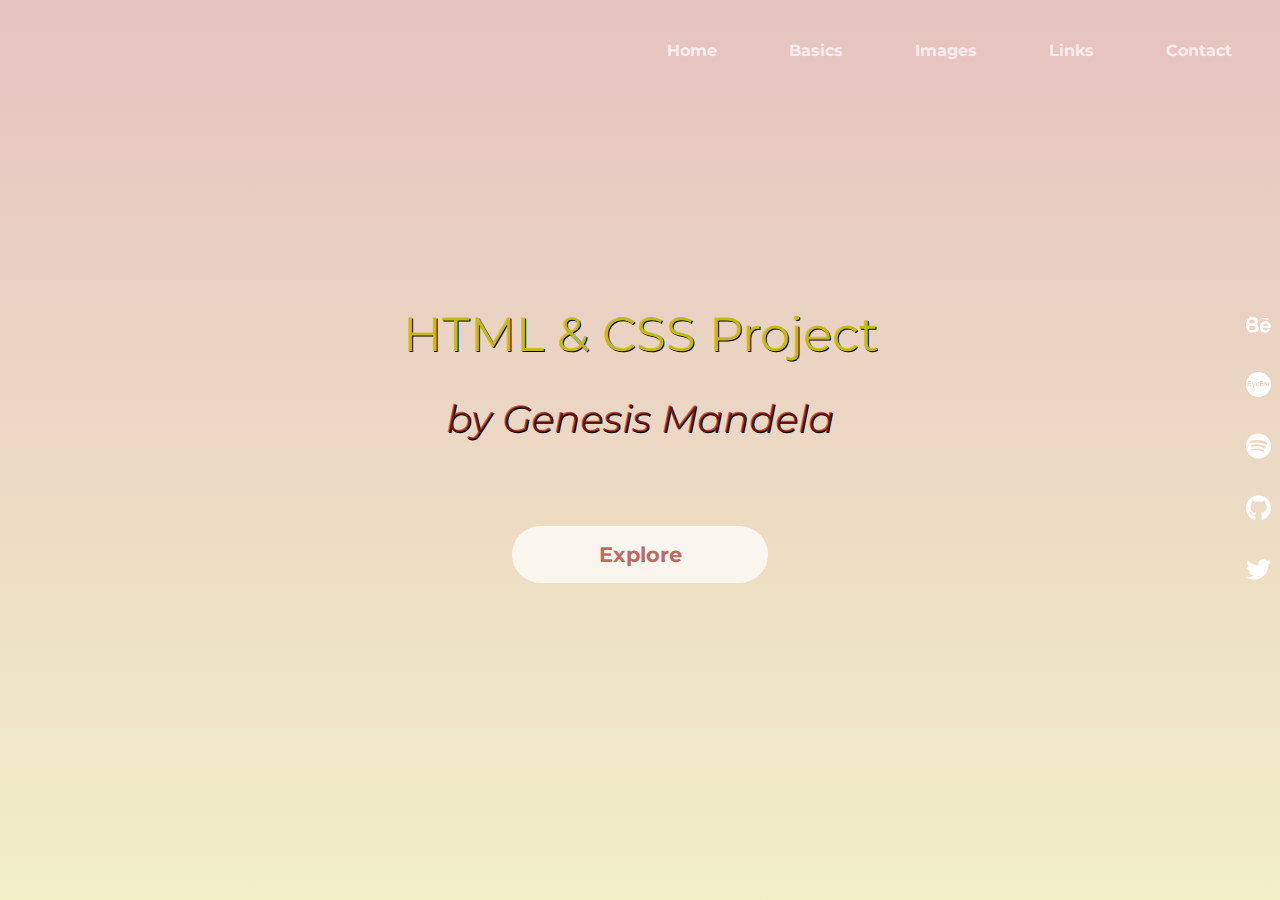
==== commit fc87d084: "SEO settings" ====
--- a/index.html
+++ b/index.html
@@ -5,25 +5,22 @@
     <meta charset="UTF-8">
     <meta name="viewport" content="width=device-width, initial-scale=1.0">
     <meta http-equiv="X-UA-Compatible" content="ie=edge">
-    <meta name="description" content="Website to improve skills creating layouts applying the latest features of HTML5  and CSS3. Applying an organized syntax in HTML and Positioning, Flexbox and Grid features in CSS.">
-    <meta name="keywords" content="html, css, sass, layout, flex, grid">
+    <meta name="description" content="Website to improve HTML and CSS skills creating layouts applying the latest features of HTML5 and CSS3. Understanding the Box Model, Flexbox and Grid features.">
+    <meta name="keywords" content="html, css, flex, grid, javascript">
     <!-- Title -->
-    <title>Genesis Mandela | Make HTML & CSS easy</title>
+    <title>Genesis Mandela | HTML & CSS Project / Home</title>
     <!-- Style -->
     <link rel="stylesheet" href="css/main-style.css">
-    <link rel="stylesheet" href="css/index.css">
     <!-- Font -->
     <link href="https://fonts.googleapis.com/css2?family=Montserrat:ital,wght@0,400;0,500;1,300&family=Roboto&display=swap" rel="stylesheet">
-    <!-- Google Analytics -->
+    <!-- Global site tag (gtag.js) - Google Analytics -->
     <script async src="https://www.googletagmanager.com/gtag/js?id=UA-159180375-1"></script>
     <script>
-      window.dataLayer = window.dataLayer || [];
+    window.dataLayer = window.dataLayer || [];
+    function gtag(){dataLayer.push(arguments);}
+    gtag('js', new Date());
 
-      function gtag() {
-        dataLayer.push(arguments);
-      }
-      gtag('js', new Date());
-      gtag('config', 'UA-159180375-1');
+    gtag('config', 'UA-159180375-1');
     </script>
   </head>
   <body>
@@ -40,9 +37,8 @@
         </ul>
       <!-- Navigation Burger -->
         <div id="nav-burger">
-          <div class="nav-burger-lines"></div>
-          <div class="nav-burger-lines"></div>
-          <div class="nav-burger-lines"></div>
+          <div class="nav-burger-lines line1"></div>
+          <div class="nav-burger-lines line2"></div>
         </div>
       <!-- Navigation Logo -->
         <a id="logo-container" href="index.html">
@@ -53,7 +49,7 @@
         <div id="title-container">
           <h1 id="main-title">
             <span class="span span-1">HTML & CSS Project</span>
-            <span class="span span-2">by Mandela Samboy</span>
+            <span class="span span-2">by Genesis Mandela</span>
           </h1>
           <a class="btn" href="web-pages-folder/basics.html">Explore</a>
         </div>
--- a/css/main-style.css
+++ b/css/main-style.css
@@ -23,39 +23,30 @@
 }
 
 /******** GENERAL STYLES ********/
-
-h1,
-h2,
-h3,
-h4,
-h5,
-h6 {
-  padding: 1.25rem;
-}
+h1, h2, h3, h4, h5, h6 {padding: 1.25rem;}
 
 h1 {
-  font-size: 3rem;
-}
-
-h2 {
-  font-size: 2.35rem;
-}
-
-h3 {
-  font-size: 2.20rem;
-}
-
-h4 {
-  font-size: 2rem;
-}
-
-h5 {
-  font-size: 1.75rem;
-}
-
-h6 {
-  font-size: 1.5rem;
-}
+  font-size: 3.8rem;
+  text-shadow: 1px 1px black;
+  color: rgba(201, 189, 29, 0.99);
+  animation: moveInRightLarge 2s ease 1.5s backwards;
+  cursor: pointer;
+  transition: all 1s;
+}
+
+h1:hover {transform: skewY(2deg) scale(1.1);}
+
+h1 .span-2:hover {transform: skewY(-2deg) scale(1.1) !important;}
+
+h2 {font-size: 2.6rem;}
+
+h3 {font-size: 1.8rem;}
+
+h4 {font-size: 1.6rem;}
+
+h5 {font-size: 1.5rem;}
+
+h6 {font-size: 1.4rem;}
 
 p {
   letter-spacing: 1.6;
@@ -64,7 +55,7 @@
   margin-bottom: .5rem;
 }
 
-/******** HEADER ********/
+/***** Main HEADER Style *****/
 #main-header {
   height: 100vh;
   display: flex;
@@ -77,11 +68,9 @@
   position: relative;
 }
 
-#main-header p{
-  font-weight: 500;
-}
-
-/******** Navigation Menu ********/
+#main-header p{font-weight: 500;}
+
+/***** Navigation Menu *****/
 #main-navigation {
   width: 100%;
   position: absolute;
@@ -91,6 +80,7 @@
   display: flex;
   flex-direction: row;
   align-items: center;
+  animation: makeAppear 1.5s ease-out 3s backwards;
 }
 
 #nav-list {
@@ -115,15 +105,11 @@
   font-weight: bold;
 }
 
-.nav-link:link, :visited {
-  color: rgba(255, 255, 255, 0.71);
-}
-
-.nav-link:hover {
-  color: rgba(162, 32, 23, 0.67);
-}
-
-
+.nav-link:link, :visited {color: rgba(255, 255, 255, 0.71);}
+
+.nav-link:hover {color: rgba(162, 32, 23, 0.67);}
+
+/* Burger */
 #nav-burger {
   position: absolute;
   right: 0.75rem;
@@ -132,13 +118,27 @@
 }
 
 .nav-burger-lines {
+  background-color: rgba(255, 255, 255, 0.71);
+  border-radius: 5px 5px;
+  height: 2.5px;
   width: 50%;
-  height: 2.5px;
-  background-color: #fff;
-  border-radius: 5px 5px;
   margin: 0.5rem auto;
 }
 
+.line2 {width: 30% !important;}
+
+.line1 {width: 60% !important;}
+
+#nav-burger.open .line2 {
+  width: 60%;
+  transform: rotate(45deg);
+}
+
+#nav-burger.open .line1 {
+  transform: rotate(-45deg);
+}
+
+/* Logo */
 #logo-container {
   position: absolute;
   left: 2rem;
@@ -147,6 +147,7 @@
   display: none;
 }
 
+/* Title */
 #title-container {
   display: flex;
   flex-direction: column;
@@ -154,22 +155,14 @@
   text-align: center;
   height: 100%;
   width: 100%;
-  background: linear-gradient(rgba(17, 236, 229, 0.36),rgba(201, 189, 29, 0.45));
 }
 
 .span {
   text-shadow: 1px 1px black;
-}
-
-.span-1 {
-  color: rgba(201, 189, 29, 0.99);
-}
-
-.span-2 {
-  color: rgba(17, 236, 229, 0.36);
-}
-
-
+  cursor: pointer;
+}
+
+/* Navigation Phones */
 @media all and (max-width: 767px) {
   #nav-list {
     display: flex;
@@ -180,7 +173,7 @@
     top: 0;
     height: 100vh;
     width: 100%;
-    background: linear-gradient(rgba(17, 236, 229, 0.99),rgba(201, 189, 29, 0.99));
+    background: linear-gradient(rgba(162, 32, 23, 0.99),rgba(201, 189, 29, 0.99));
     visibility: hidden;
   }
 
@@ -207,14 +200,13 @@
   }
 }
 
-
 /******** Social Media ********/
 #social-media-container {
-  display: flex;
-  justify-content: space-around;
+  display: none;
   position: absolute;
-  bottom: 0;
-  width: 100%;
+  z-index: 1;
+
+  animation: makeAppear 1.5s ease-out 3s backwards;
 }
 
 .social-link {
@@ -231,38 +223,18 @@
 }
 
 /******** Social Media - Responsive ********/
-
-@media all and (min-width: 475px) {
-  #social-media-container {
-    width: 75%;
-    right: 0;
-    left: 0;
-    margin-right: auto;
-    margin-left: auto;
-  }
-}
-
-@media all and (min-width: 600px) {
-  #social-media-container {
-    width: 65%;
-    right: 0;
-    left: 0;
-    margin-right: auto;
-    margin-left: auto;
-  }
-}
-
 @media all and (min-width: 768px) {
   #social-media-container {
+    display: block;
+    display: flex;
     flex-direction: column;
-    justify-content: space-around;
     text-align: right;
     width: 50px;
     left: inherit;
     margin: 0;
-    margin-left: 2rem;
     right: 0;
     bottom: inherit;
+    cursor: pointer;
   }
 
   .social-links {
@@ -271,4 +243,191 @@
     margin-top: 0.5rem;
     margin-bottom: 0.5rem;
   }
+}
+
+/* Home */
+.header-home {
+  background: linear-gradient(rgba(162, 32, 23, 0.27),rgba(201, 189, 29, 0.25)), url(../images/scotland.jpg);
+}
+
+.span {
+  display: block;
+  margin: 0 auto;
+  padding: 1rem;
+}
+
+.span-1 {
+  font-size: 3rem;
+  color: rgba(201, 189, 29, 0.99);
+  animation: moveInRightLarge 2s ease .75s backwards;
+}
+
+.span-2 {
+  font-size: 2.4rem;
+  font-style: italic;
+  color: rgba(162, 32, 23, 0.67);
+  animation: moveInBottom 1.5s ease 1.5s backwards;
+  transform: none;
+}
+
+.btn {
+  display: inline-block;
+  background: rgba(255, 255, 255, 0.71);
+  margin: 3rem auto;
+  font-size: 1.3rem;
+  font-weight: bold;
+  padding: 1rem 0;
+  border-radius: 50px;
+  width: 50%;
+  text-decoration: none;
+  color: rgba(162, 32, 23, 0.67);
+  transition: .1s ease;
+  animation: moveInBottom 1.5s ease 1.75s backwards;
+}
+
+.btn:hover {
+  color: rgba(255, 255, 255, 0.71);
+  background: rgba(162, 32, 23, 0.67);
+  /*border: 1px solid black;
+  text-shadow: 1px 1px black;*/
+}
+
+@media (min-width: 600px) {
+  .btn:link, .btn:visited {
+    width: 30%;
+  }
+}
+
+@media (min-width: 768px) {
+  .btn:link, .btn:visited {
+    width: 20%;
+  }
+}
+
+/* CONTACT */
+/******* Header Container *******/
+.header-contact {
+  background-image: url(../images/el-nido.jpg);
+  height: 100%;
+}
+
+/******* Contact Information *******/
+#contact-card-container {
+  width: 100%;
+  height: 100vh;
+  display: flex;
+  flex-direction: column;
+  justify-content: center;
+  text-align: center;
+  margin: 0 auto;
+  background: linear-gradient(rgba(162, 32, 23, 0.27),rgba(201, 189, 29, 0.25));
+  animation: makeAppear 1.5s ease-in 1s backwards !important; 
+}
+
+.my-info {
+  color: white;
+}
+
+.my-info h1 {
+  font-size: 2rem;
+  padding: .75rem;
+  animation: makeAppear 1.5s ease-in 1s backwards !important; 
+}
+
+.my-info p {
+  text-align: center;
+}
+
+.my-info a {
+  color: white;
+  cursor: pointer;
+}
+
+#contact {
+  margin: .5rem auto 0;
+  width: 70%;
+}
+
+.input-field {
+  padding: .4rem;
+  color: white;
+}
+
+input, textarea {
+  text-align: center;
+  justify-content: center;
+  padding: .5rem;
+  border-radius: 5px;
+  opacity: .5;
+}
+
+input[type="submit"] {
+  cursor: pointer;
+}
+
+/***** ANIMATIONS *****/
+@keyframes moveInRightLarge {
+  0% {
+    opacity: 1%;
+    -webkit-transform: translateX(20rem);
+            transform: translateX(20rem);
+  }
+
+  100% {
+    opacity: 100%;
+    -webkit-transform: translateX(0);
+            transform: translateX(0);
+  }
+}
+
+@keyframes makeAppear {
+  0% {
+    opacity: 0%;
+  }
+
+  100% {
+    opacity: 100%;
+  }
+}
+
+@keyframes moveInRightLarge {
+  0% {
+    opacity: 1%;
+    -webkit-transform: translateX(20rem);
+            transform: translateX(20rem);
+  }
+
+  100% {
+    opacity: 100%;
+    -webkit-transform: translateX(0);
+            transform: translateX(0);
+  }
+}
+
+@keyframes moveInBottom {
+  0% {
+    opacity: 1%;
+    -webkit-transform: translateY(5rem);
+            transform: translateY(5rem);
+  }
+
+  100% {
+    opacity: 100%;
+    -webkit-transform: translateY(0);
+            transform: translateY(0);
+  }
+}
+
+@keyframes moveInLeftShort {
+  0% {
+    opacity: 1%;
+    -webkit-transform: translateX(-3rem);
+            transform: translateX(-3rem);
+  }
+
+  100% {
+    opacity: 100%;
+    -webkit-transform: translateX(0);
+            transform: translateX(0);
+  }
 }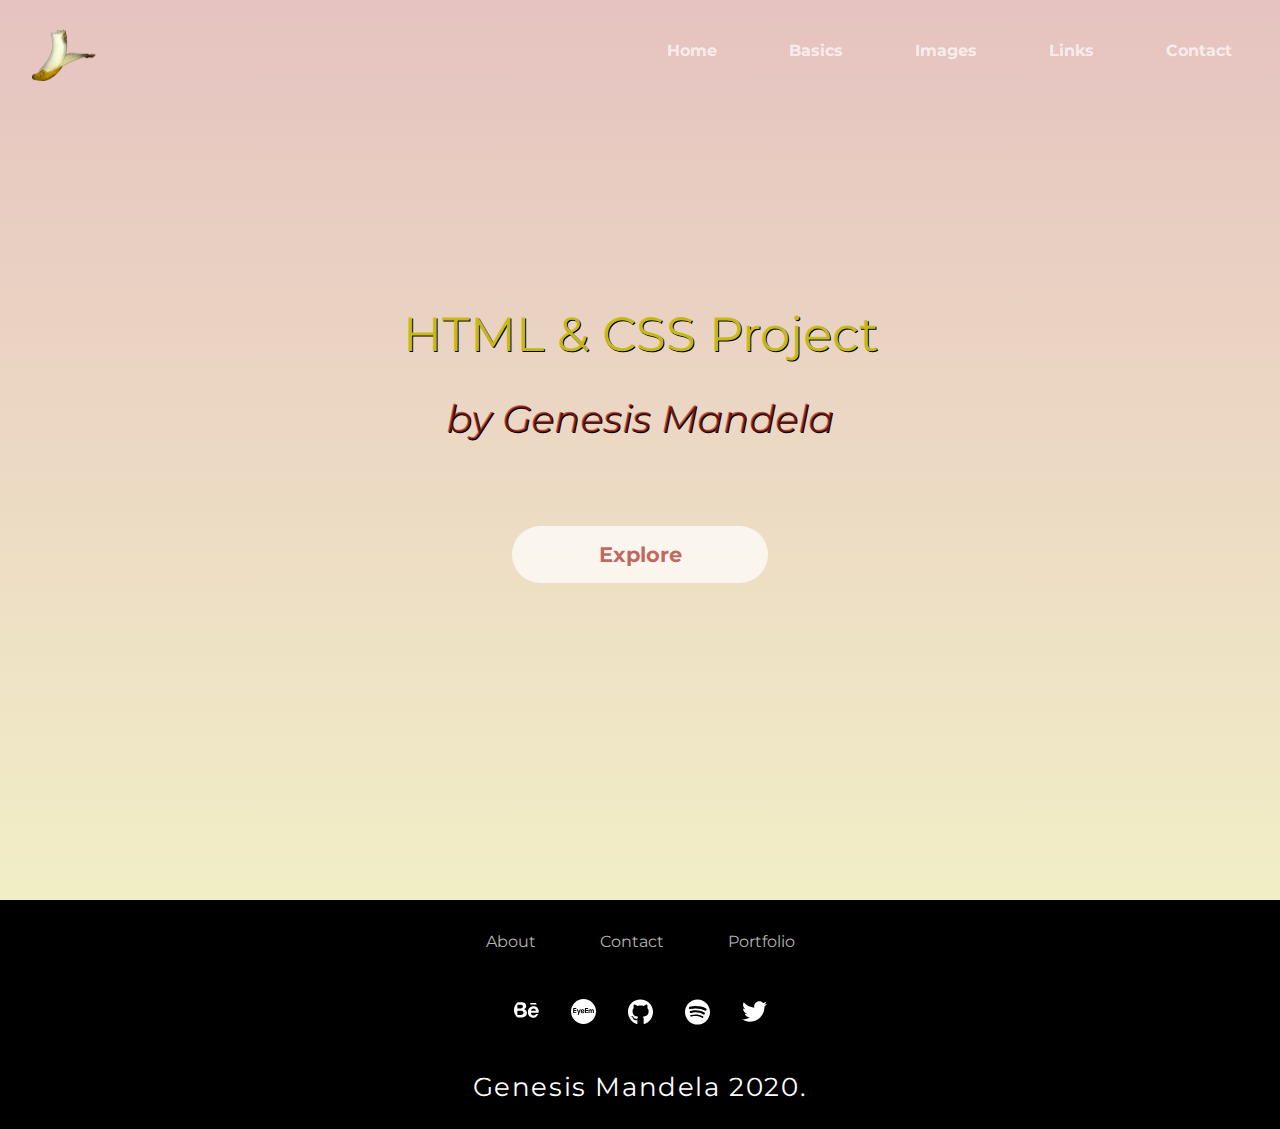
==== commit 269ab6fc: "Completing HTML & CSS" ====
--- a/index.html
+++ b/index.html
@@ -10,7 +10,7 @@
     <!-- Title -->
     <title>Genesis Mandela | HTML & CSS Project / Home</title>
     <!-- Style -->
-    <link rel="stylesheet" href="css/main-style.css">
+    <link rel="stylesheet" href="css/min-main-style.css">
     <!-- Font -->
     <link href="https://fonts.googleapis.com/css2?family=Montserrat:ital,wght@0,400;0,500;1,300&family=Roboto&display=swap" rel="stylesheet">
     <!-- Global site tag (gtag.js) - Google Analytics -->
@@ -42,7 +42,7 @@
         </div>
       <!-- Navigation Logo -->
         <a id="logo-container" href="index.html">
-          <img id="logo-img" src="images/logo.svg" alt="main-logo">
+          <img id="logo-img" src="images/logo.png" alt="main-logo">
         </a>
       </nav>
       <!-- Main Title -->
@@ -54,7 +54,7 @@
           <a class="btn" href="web-pages-folder/basics.html">Explore</a>
         </div>
       <!-- Social Media -->
-        <div id="social-media-container">
+        <div id="social-media-container" style="display: none;">
           <a class="social-link" href="https://www.behance.net/mandelasamboy" target="_blank">
             <img class="social-img circle" src="images/behance.svg" alt="Behance"> </a>
           <a class="social-link" href="https://www.eyeem.com/u/genesismandela" target="_blank">
@@ -67,6 +67,31 @@
             <img class="social-img" src="images/twitter.svg" alt="Twitter"> </a>
         </div>
     </header>
+    <footer class="footer">
+      <div class="footer-navigation">
+          <ul class="footer-list">
+              <li class="footer-item"><a href="#" class="footer-link">About</a></li>
+              <li class="footer-item"><a href="contact.html" class="footer-link">Contact </a></li>
+              <li class="footer-item"><a href="#" class="footer-link">Portfolio</a></li>
+          </ul>
+      </div>
+      <!-- Social Media -->
+      <div id="footer-media">
+        <a class="social-link footer-social-link" href="https://www.behance.net/mandelasamboy" target="_blank">
+          <img class="social-img circle" src="../images/behance.svg" alt="Behance"> </a>
+        <a class="social-link footer-social-link" href="https://www.eyeem.com/u/genesismandela" target="_blank">
+          <img class="social-img circle" src="../images/eyeem.svg" alt="EyeEm"> </a>
+        <a class="social-link footer-social-link" href="https://github.com/genesismandela" target="_blank">
+          <img class="social-img" src="../images/github.svg" alt="Github"> </a>
+        <a class="social-link footer-social-link" href="https://open.spotify.com/user/mande6910?si=Es1S-5dYRk6tEWAhIUSWEQ" target="_blank">
+          <img class="social-img" src="../images/spotify.svg" alt="Spotify"> </a>
+        <a class="social-link footer-social-link" href="https://twitter.com/EpcUzumaki" target="_blank">
+          <img class="social-img" src="../images/twitter.svg" alt="Twitter"> </a>
+      </div>
+      <div class="footer-copyright">
+          <p> Genesis Mandela 2020. </p>
+      </div>
+    </footer>
     <!-- Javascript -->
     <script src="main.js"></script>
 </body>
--- a/css/min-main-style.css
+++ b/css/min-main-style.css
@@ -0,0 +1 @@
+*{border:0;box-sizing:border-box;font-size:16px;font-weight:400;margin:0;padding:0}body,html{height:100%;scroll-behavior:smooth;font-family:'Montserrat','Roboto',Helvetica,Arial,sans-serif}body{max-width:1600px;margin:0 auto;background-color:#fff;color:#000}h1,h2,h3,h4,h5,h6{padding:1.25rem}h1{font-size:3.8rem;text-shadow:1px 1px #000;color:rgba(201,189,29,0.99);animation:moveInRightLarge 2s ease 1.5s backwards;cursor:pointer;transition:all 1s}h1:hover{transform:skewY(2deg) scale(1.1)}h1 .span-2:hover{transform:skewY(-2deg) scale(1.1)!important}h2{font-size:2.6rem}h3{font-size:1.8rem}h4{font-size:1.6rem}h5{font-size:1.5rem}h6{font-size:1.4rem}p{letter-spacing:1.6px;line-height:1.4;padding:.5rem .8rem;margin-bottom:.5rem}#main-header{height:100vh;display:flex;flex-direction:column;justify-content:center;text-align:center;background-position:center;background-size:cover;background-repeat:no-repeat;position:relative}#main-header p{font-weight:500}#main-navigation{width:100%;position:absolute;top:0;width:100%;height:100px;display:flex;flex-direction:row;align-items:center;animation:makeAppear 1.5s ease-out 3s backwards}#nav-list{position:absolute;right:0;padding:.75rem;display:flex;flex-direction:row;justify-content:space-around}.nav-item{list-style:none;width:33%;cursor:pointer}.nav-link{text-decoration:none;padding:2.25rem;font-size:1rem;font-weight:700}.nav-link:link,:visited{color:rgba(255,255,255,0.71)}.nav-link:hover{color:rgba(162,32,23,0.67)}#nav-burger{position:absolute;right:.75rem;width:4rem;display:none}.nav-burger-lines{background-color:rgba(255,255,255,0.71);border-radius:5px 5px;height:2.5px;width:50%;margin:.5rem auto}.line2 {width:30%!important}.line1{width:60%!important}#nav-burger.open .line2{width:60%;transform:rotate(45deg)}#nav-burger.open .line1{transform:rotate(-45deg)}#logo-container{position:absolute;left:2rem;top:1.8rem;width:4rem}#logo-img{width:100%}#title-container{display:flex;flex-direction:column;justify-content:center;text-align:center;height:100%;width:100%}.span{text-shadow:1px 1px #000;cursor:pointer}@media all and (max-width: 767px){#nav-list{display:flex;flex-direction:column;justify-content:space-around;text-align:center;position:absolute;top:0;height:100vh;width:100%;background:linear-gradient(rgba(162,32,23,0.99),rgba(201,189,29,0.99));visibility:hidden}.nav-item{display:flex;justify-content:center;text-align:center;margin:0 auto}.nav-link{margin:0 auto;text-align:center}#nav-burger{display:block;cursor:pointer}#title-container{padding:inherit;border:inherit}}#social-media-container{display:none;position:absolute;z-index:1;animation:makeAppear 1.5s ease-out 3s backwards}.social-link{width:25px;margin:1rem}.social-img{width:100%}.circle{border-radius:50%}@media all and (min-width: 768px){#social-media-container{display:block;display:flex;flex-direction:column;text-align:right;width:50px;left:inherit;margin:0;right:0;bottom:inherit;cursor:pointer}.social-links{width:25px;margin:0 auto;margin-top:.5rem;margin-bottom:.5rem}}.header-home{background:linear-gradient(rgba(162,32,23,0.27),rgba(201,189,29,0.25)),url(../images/scotland.jpg)}.span{display:block;margin:0 auto;padding:1rem}.span-1{font-size:3rem;color:rgba(201,189,29,0.99);animation:moveInRightLarge 2s ease .75s backwards}.span-2{font-size:2.4rem;font-style:italic;color:rgba(162,32,23,0.67);animation:moveInBottom 1.5s ease 1.5s backwards;transform:none}.btn{display:inline-block;background:rgba(255,255,255,0.71);margin:3rem auto;font-size:1.3rem;font-weight:700;padding:1rem 0;border-radius:50px;width:50%;text-decoration:none;color:rgba(162,32,23,0.67);transition:.1s ease;animation:moveInBottom 1.5s ease 1.75s backwards}.btn:hover{color:rgba(255,255,255,0.71);background:rgba(162,32,23,0.67)}@media (min-width: 600px){.btn:link,.btn:visited{width:30%}}@media (min-width: 768px){.btn:link,.btn:visited{width:20%}}.header-contact{background-image:url(../images/el-nido.jpg);height:100%}#contact-card-container{width:100%;height:100vh;display:flex;flex-direction:column;justify-content:center;text-align:center;margin:0 auto;background:linear-gradient(rgba(162,32,23,0.27),rgba(201,189,29,0.25));animation:makeAppear 1.5s ease-in 1s backwards!important}.my-info{color:#fff}.my-info h1{font-size:2rem;padding:.75rem;animation:makeAppear 1.5s ease-in 1s backwards!important}.my-info p{text-align:center}.my-info a{color:#fff;cursor:pointer}#contact{margin:.5rem auto 0;width:70%}.input-field{padding:.4rem;color:#fff}input,textarea{text-align:center;justify-content:center;padding:.5rem;border-radius:5px;opacity:.5}input[type="submit"]{cursor:pointer}@keyframes moveInRightLarge{0%{opacity:1%;-webkit-transform:translateX(20rem);transform:translateX(20rem)}100%{opacity:100%;-webkit-transform:translateX(0);transform:translateX(0)}}@keyframes makeAppear{0%{opacity:0}100%{opacity:100%}}@keyframes moveInRightLarge{0%{opacity:1%;-webkit-transform:translateX(20rem);transform:translateX(20rem)}100%{opacity:100%;-webkit-transform:translateX(0);transform:translateX(0)}}@keyframes moveInBottom{0%{opacity:1%;-webkit-transform:translateY(5rem);transform:translateY(5rem)}100%{opacity:100%;-webkit-transform:translateY(0);transform:translateY(0)}}@keyframes moveInLeftShort{0%{opacity:1%;-webkit-transform:translateX(-3rem);transform:translateX(-3rem)}100%{opacity:100%;-webkit-transform:translateX(0);transform:translateX(0)}}.footer{background-color:#000;color:#fff;font-size:2rem;display:flex;flex-direction:column;justify-content:center;text-align:center}.footer-list{display:flex;justify-content:center}.footer-item{padding:2rem;list-style:none}.footer-link{text-decoration:none;color:rgba(255,255,255,0.71)}.footer-link:hover{color:rgba(162,32,23,0.67)}.footer-link:visited{color:rgba(201,189,29,0.75)}.footer-link:visited:hover{color:rgba(162,32,23,0.67)}.footer-copyright p{font-size:1.6rem;margin:auto 0;padding:1.5rem}#footer-media{display:flex;flex-direction:row;justify-content:center}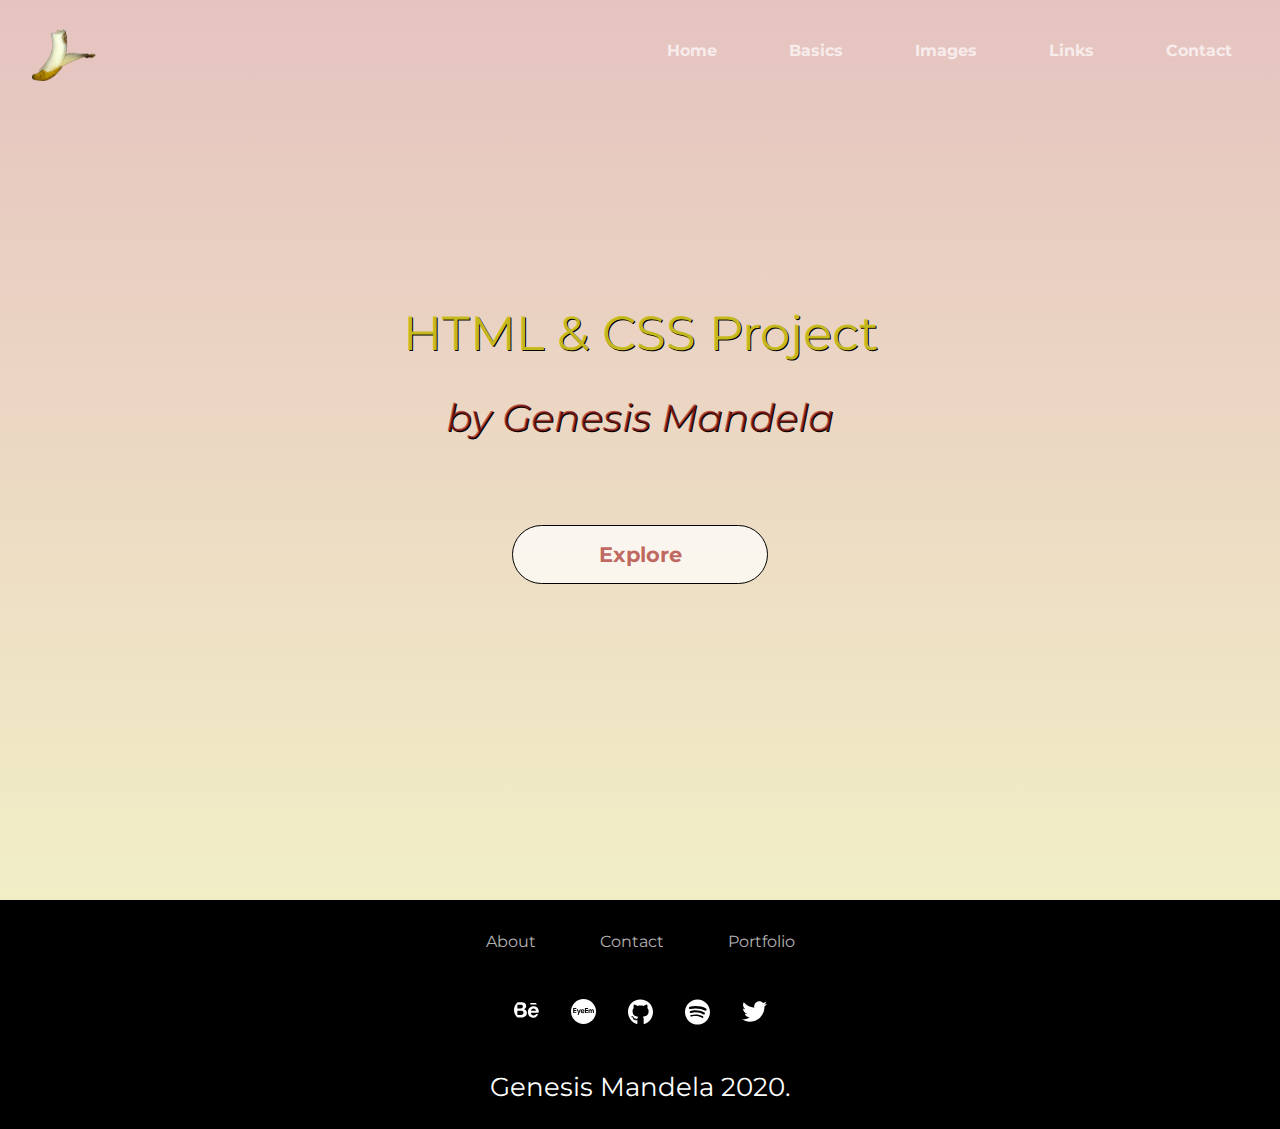
==== commit 3ad7390c: "Third attemp" ====
--- a/index.html
+++ b/index.html
@@ -10,7 +10,7 @@
     <!-- Title -->
     <title>Genesis Mandela | HTML & CSS Project / Home</title>
     <!-- Style -->
-    <link rel="stylesheet" href="css/min-main-style.css">
+    <link rel="stylesheet" href="css/main-style.css">
     <!-- Font -->
     <link href="https://fonts.googleapis.com/css2?family=Montserrat:ital,wght@0,400;0,500;1,300&family=Roboto&display=swap" rel="stylesheet">
     <!-- Global site tag (gtag.js) - Google Analytics -->
@@ -22,6 +22,7 @@
 
     gtag('config', 'UA-159180375-1');
     </script>
+    
   </head>
   <body>
     <!-- Header -->
@@ -78,15 +79,15 @@
       <!-- Social Media -->
       <div id="footer-media">
         <a class="social-link footer-social-link" href="https://www.behance.net/mandelasamboy" target="_blank">
-          <img class="social-img circle" src="../images/behance.svg" alt="Behance"> </a>
+          <img class="social-img circle" src="images/behance.svg" alt="Behance"> </a>
         <a class="social-link footer-social-link" href="https://www.eyeem.com/u/genesismandela" target="_blank">
-          <img class="social-img circle" src="../images/eyeem.svg" alt="EyeEm"> </a>
+          <img class="social-img circle" src="images/eyeem.svg" alt="EyeEm"> </a>
         <a class="social-link footer-social-link" href="https://github.com/genesismandela" target="_blank">
-          <img class="social-img" src="../images/github.svg" alt="Github"> </a>
+          <img class="social-img" src="images/github.svg" alt="Github"> </a>
         <a class="social-link footer-social-link" href="https://open.spotify.com/user/mande6910?si=Es1S-5dYRk6tEWAhIUSWEQ" target="_blank">
-          <img class="social-img" src="../images/spotify.svg" alt="Spotify"> </a>
+          <img class="social-img" src="images/spotify.svg" alt="Spotify"> </a>
         <a class="social-link footer-social-link" href="https://twitter.com/EpcUzumaki" target="_blank">
-          <img class="social-img" src="../images/twitter.svg" alt="Twitter"> </a>
+          <img class="social-img" src="images/twitter.svg" alt="Twitter"> </a>
       </div>
       <div class="footer-copyright">
           <p> Genesis Mandela 2020. </p>
--- a/css/main-style.css
+++ b/css/main-style.css
@@ -0,0 +1,481 @@
+/******** BROWSER RESETS ********/
+* {
+  border: 0;
+  box-sizing: border-box;
+  font-size: 16px;
+  font-weight: normal;
+  margin: 0;
+  padding: 0;
+}
+
+body,
+html {
+  height: 100%;
+  scroll-behavior: smooth;
+  font-family: 'Montserrat', 'Roboto', Helvetica, Arial, sans-serif;
+}
+
+body {
+  max-width: 1600px;
+  margin: 0 auto;
+  background-color: white;
+  color: black;
+}
+
+/******** GENERAL STYLES ********/
+h1, h2, h3, h4, h5, h6 {padding: 1.25rem;}
+
+h1 {
+  font-size: 3.8rem;
+  text-shadow: 1px 1px black;
+  color: rgba(201, 189, 29, 0.99);
+  animation: moveInRightLarge 2s ease 1.5s backwards;
+  cursor: pointer;
+  transition: all 1s;
+}
+
+h1:hover {transform: skewY(2deg) scale(1.1);}
+
+h1 .span-2:hover {transform: skewY(-2deg) scale(1.1) !important;}
+
+h2 {font-size: 2.6rem;}
+
+h3 {font-size: 1.8rem;}
+
+h4 {font-size: 1.6rem;}
+
+h5 {font-size: 1.5rem;}
+
+h6 {font-size: 1.4rem;}
+
+p {
+  letter-spacing: 1.6;
+  line-height: 1.4;
+  padding: .5rem 0.8rem;
+  margin-bottom: .5rem;
+}
+
+/***** Main HEADER Style *****/
+#main-header {
+  height: 100vh;
+  display: flex;
+  flex-direction: column;
+  justify-content: center;
+  text-align: center;
+  background-position: center;
+  background-size: cover;
+  background-repeat: no-repeat;
+  position: relative;
+}
+
+#main-header p{font-weight: 500;}
+
+/***** Navigation Menu *****/
+#main-navigation {
+  width: 100%;
+  position: absolute;
+  top: 0;
+  width: 100%;
+  height: 100px;
+  display: flex;
+  flex-direction: row;
+  align-items: center;
+  animation: makeAppear 1.5s ease-out 3s backwards;
+}
+
+#nav-list {
+  position: absolute;
+  right: 0;
+  padding: .75rem;
+  display: flex;
+  flex-direction: row;
+  justify-content: space-around;
+}
+
+.nav-item {
+  list-style: none;
+  width: 33%;
+  cursor: pointer;
+}
+
+.nav-link {
+  text-decoration: none;
+  padding: 2.25rem;
+  font-size: 1rem;
+  font-weight: bold;
+}
+
+.nav-link:link, :visited {color: rgba(255, 255, 255, 0.71);}
+
+.nav-link:hover {color: rgba(162, 32, 23, 0.67);}
+
+/* Burger */
+#nav-burger {
+  position: absolute;
+  right: 0.75rem;
+  width: 4rem;
+  display: none;
+}
+
+.nav-burger-lines {
+  background-color: rgba(255, 255, 255, 0.71);
+  border-radius: 5px 5px;
+  height: 2.5px;
+  width: 50%;
+  margin: 0.5rem auto;
+}
+
+.line2 {width: 30% !important;}
+
+.line1 {width: 60% !important;}
+
+#nav-burger.open .line2 {
+  width: 60%;
+  transform: rotate(45deg);
+}
+
+#nav-burger.open .line1 {
+  transform: rotate(-45deg);
+}
+
+/* Logo */
+#logo-container {
+  position: absolute;
+  left: 2rem;
+  top: 1.8rem;
+  width: 4rem;
+}
+
+#logo-img {
+  width: 100%;
+}
+/* Title */
+#title-container {
+  display: flex;
+  flex-direction: column;
+  justify-content: center;
+  text-align: center;
+  height: 100%;
+  width: 100%;
+}
+
+.span {
+  text-shadow: 1px 1px black;
+  cursor: pointer;
+}
+
+/* Navigation Phones */
+@media all and (max-width: 767px) {
+  #nav-list {
+    display: flex;
+    flex-direction: column;
+    justify-content: space-around;
+    text-align: center;
+    position: absolute;
+    top: 0;
+    height: 100vh;
+    width: 100%;
+    background: linear-gradient(rgba(162, 32, 23, 0.99),rgba(201, 189, 29, 0.99));
+    visibility: hidden;
+  }
+
+  .nav-item {
+    display: flex;
+    justify-content: center;
+    text-align: center;
+    margin: 0 auto;
+  }
+
+  .nav-link {
+    margin: 0 auto;
+    text-align: center;
+  }
+
+  #nav-burger {
+    display: block;
+    cursor: pointer;
+  }
+
+  #title-container {
+    padding: inherit;
+    border: inherit;
+  }
+}
+
+/******** Social Media ********/
+#social-media-container {
+  display: none;
+  position: absolute;
+  z-index: 1;
+
+  animation: makeAppear 1.5s ease-out 3s backwards;
+}
+
+.social-link {
+  width: 25px;
+  margin: 1rem;
+}
+
+.social-img {
+  width: 100%;
+}
+
+.circle {
+  border-radius: 50%;
+}
+
+/******** Social Media - Responsive ********/
+@media all and (min-width: 768px) {
+  #social-media-container {
+    display: block;
+    display: flex;
+    flex-direction: column;
+    text-align: right;
+    width: 50px;
+    left: inherit;
+    margin: 0;
+    right: 0;
+    bottom: inherit;
+    cursor: pointer;
+  }
+
+  .social-links {
+    width: 25px;
+    margin: 0 auto;
+    margin-top: 0.5rem;
+    margin-bottom: 0.5rem;
+  }
+}
+
+/* Home */
+.header-home {
+  background: linear-gradient(rgba(162, 32, 23, 0.27),rgba(201, 189, 29, 0.25)), url(../images/scotland.jpg);
+}
+
+.span {
+  display: block;
+  margin: 0 auto;
+  padding: 1rem;
+}
+
+.span-1 {
+  font-size: 3rem;
+  color: rgba(201, 189, 29, 0.99);
+  animation: moveInRightLarge 2s ease .75s backwards;
+}
+
+.span-2 {
+  font-size: 2.4rem;
+  font-style: italic;
+  color: rgba(162, 32, 23, 0.67);
+  animation: moveInBottom 1.5s ease 1.5s backwards;
+  transform: none;
+}
+
+.btn {
+  display: block;
+  background: rgba(255, 255, 255, 0.71);
+  margin: 3rem auto;
+  font-size: 1.3rem;
+  font-weight: bold;
+  padding: 1rem 0;
+  border: 1px solid black;
+  border-radius: 50px;
+  width: 50%;
+  text-decoration: none;
+  text-align: center;
+  color: rgba(162, 32, 23, 0.67);
+  transition: .1s ease;
+  animation: moveInBottom 1.5s ease 1.75s backwards;
+}
+
+.btn:hover {
+  color: rgba(255, 255, 255, 0.71);
+  background: rgba(162, 32, 23, 0.67);
+  /*border: 1px solid black;
+  text-shadow: 1px 1px black;*/
+}
+
+@media (min-width: 600px) {
+  .btn:link, .btn:visited {
+    width: 30%;
+  }
+}
+
+@media (min-width: 768px) {
+  .btn:link, .btn:visited {
+    width: 20%;
+  }
+}
+
+/* CONTACT */
+/******* Header Container *******/
+.header-contact {
+  background-image: url(../images/el-nido.jpg);
+  height: 100%;
+}
+
+/******* Contact Information *******/
+#contact-card-container {
+  width: 100%;
+  height: 100vh;
+  display: flex;
+  flex-direction: column;
+  justify-content: center;
+  text-align: center;
+  margin: 0 auto;
+  background: linear-gradient(rgba(162, 32, 23, 0.27),rgba(201, 189, 29, 0.25));
+  animation: makeAppear 1.5s ease-in 1s backwards !important; 
+}
+
+.my-info {
+  color: white;
+}
+
+.my-info h1 {
+  font-size: 2rem;
+  padding: .75rem;
+  animation: makeAppear 1.5s ease-in 1s backwards !important; 
+}
+
+.my-info p {
+  text-align: center;
+}
+
+.my-info a {
+  color: white;
+  cursor: pointer;
+}
+
+#contact {
+  margin: .5rem auto 0;
+  width: 70%;
+}
+
+.input-field {
+  padding: .4rem;
+  color: white;
+}
+
+input, textarea {
+  text-align: center;
+  justify-content: center;
+  padding: .5rem;
+  border-radius: 5px;
+  opacity: .5;
+}
+
+input[type="submit"] {
+  cursor: pointer;
+}
+
+/***** ANIMATIONS *****/
+@keyframes moveInRightLarge {
+  0% {
+    opacity: 1%;
+    -webkit-transform: translateX(20rem);
+            transform: translateX(20rem);
+  }
+
+  100% {
+    opacity: 100%;
+    -webkit-transform: translateX(0);
+            transform: translateX(0);
+  }
+}
+
+@keyframes makeAppear {
+  0% {
+    opacity: 0%;
+  }
+
+  100% {
+    opacity: 100%;
+  }
+}
+
+@keyframes moveInRightLarge {
+  0% {
+    opacity: 1%;
+    -webkit-transform: translateX(20rem);
+            transform: translateX(20rem);
+  }
+
+  100% {
+    opacity: 100%;
+    -webkit-transform: translateX(0);
+            transform: translateX(0);
+  }
+}
+
+@keyframes moveInBottom {
+  0% {
+    opacity: 1%;
+    -webkit-transform: translateY(5rem);
+            transform: translateY(5rem);
+  }
+
+  100% {
+    opacity: 100%;
+    -webkit-transform: translateY(0);
+            transform: translateY(0);
+  }
+}
+
+@keyframes moveInLeftShort {
+  0% {
+    opacity: 1%;
+    -webkit-transform: translateX(-3rem);
+            transform: translateX(-3rem);
+  }
+
+  100% {
+    opacity: 100%;
+    -webkit-transform: translateX(0);
+            transform: translateX(0);
+  }
+}
+
+/******* Footer *******/
+.footer {
+  background-color: #000;
+  color: #fff;
+  font-size: 2rem;
+  display: flex;
+  flex-direction: column;
+  justify-content: center;
+  text-align: center;
+}
+
+.footer-list {
+  display: flex;
+  justify-content: center;
+}
+
+.footer-item {
+  padding: 2rem;
+  list-style: none;
+}
+
+.footer-link {
+  text-decoration: none;
+  color: rgba(255, 255, 255, 0.71);
+}
+
+.footer-link:hover {color: rgba(162, 32, 23, 0.67);}
+
+.footer-link:visited {color: rgba(201, 189, 29, 0.75);}
+
+.footer-link:visited:hover {color: rgba(162, 32, 23, 0.67);}
+
+.footer-copyright p {
+  font-size: 1.6rem;
+  margin: auto 0;
+  padding: 1.5rem;
+}
+
+#footer-media {
+  display: flex;
+  flex-direction: row;
+  justify-content: center; 
+}